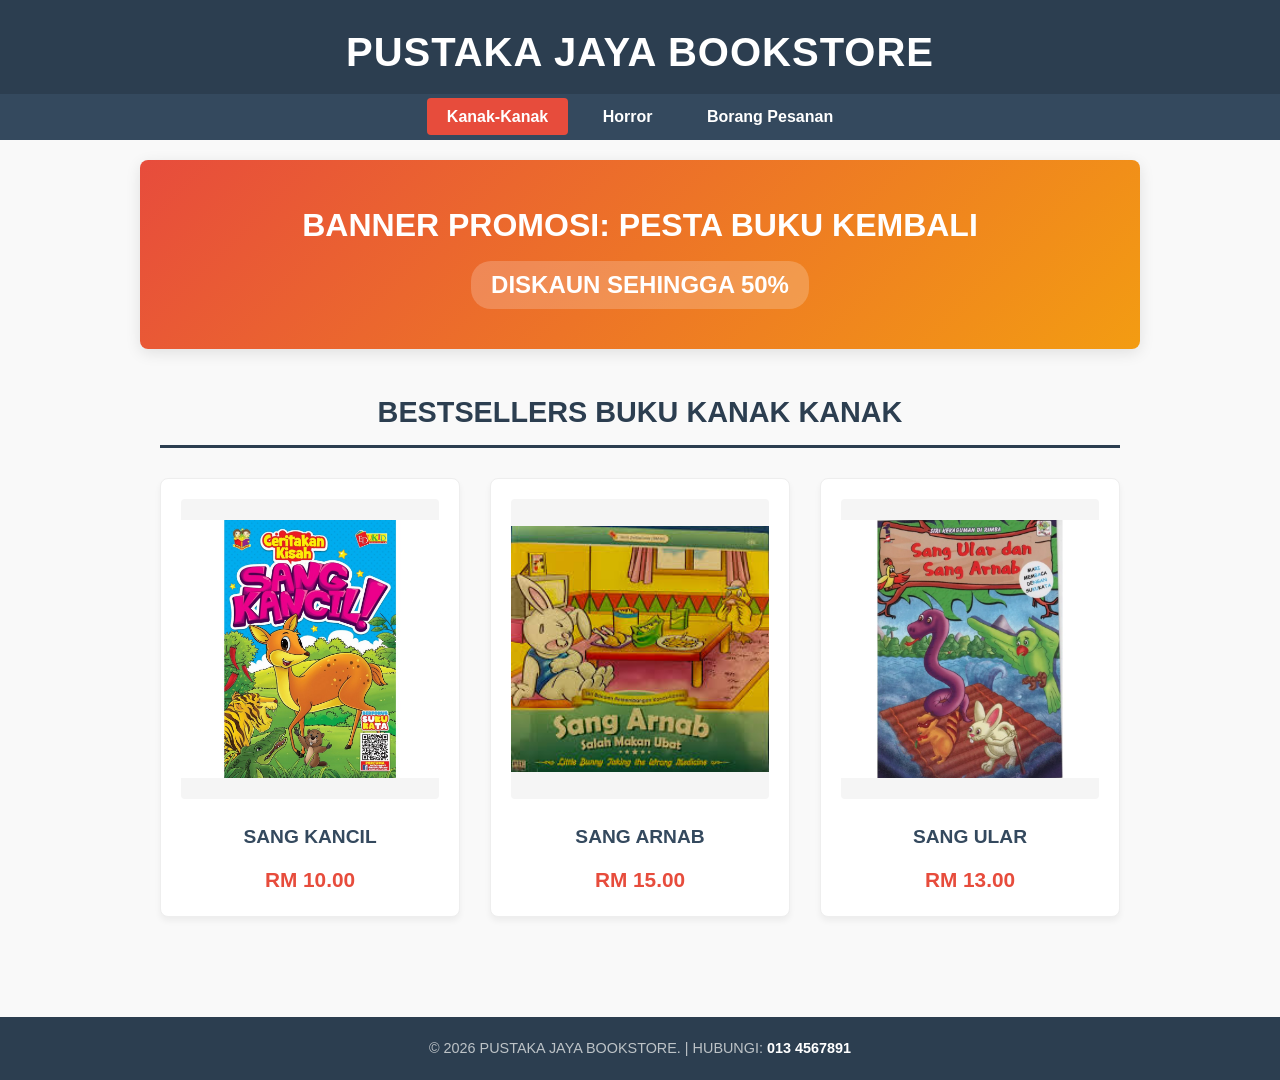
==== index.html @ 4a544de8 "first commit" ====
<!DOCTYPE html>
<html lang="ms">
<head>
    <meta charset="UTF-8">
    <meta name="viewport" content="width=device-width, initial-scale=1.0">
    <title>Pustaka Jaya Bookstore - Buku Kanak-Kanak</title>
    <style>
        * {
            margin: 0;
            padding: 0;
            box-sizing: border-box;
            font-family: 'Segoe UI', Tahoma, Geneva, Verdana, sans-serif;
        }
        body {
            background-color: #f9f9f9;
            color: #333;
            line-height: 1.6;
        }
        header {
            background-color: #2c3e50;
            color: #ffffff;
            text-align: center;
            padding: 20px 10px 10px 10px;
        }
        header h1 {
            font-size: 2.5rem;
            letter-spacing: 1px;
        }
        
        /* CSS Baru untuk Navigation Bar */
        nav {
            background-color: #34495e;
            text-align: center;
            padding: 10px 0;
            margin-bottom: 20px;
        }
        nav a {
            color: white;
            text-decoration: none;
            padding: 10px 20px;
            font-weight: bold;
            font-size: 1rem;
            transition: background 0.3s;
            border-radius: 4px;
            margin: 0 5px;
        }
        nav a:hover, nav a.active {
            background-color: #e74c3c;
        }

        .promo-banner {
            background: linear-gradient(135deg, #e74c3c, #f39c12);
            color: white;
            text-align: center;
            padding: 40px 20px;
            margin: 20px auto;
            max-width: 1000px;
            border-radius: 8px;
            box-shadow: 0 4px 15px rgba(0,0,0,0.1);
        }
        .promo-banner h2 {
            font-size: 2rem;
            margin-bottom: 10px;
            text-transform: uppercase;
        }
        .promo-banner p {
            font-size: 1.5rem;
            font-weight: bold;
            background-color: rgba(255, 255, 255, 0.2);
            display: inline-block;
            padding: 5px 20px;
            border-radius: 20px;
        }
        main {
            max-width: 1000px;
            margin: 0 auto;
            padding: 20px;
        }
        .section-title {
            text-align: center;
            font-size: 1.8rem;
            margin-bottom: 30px;
            color: #2c3e50;
            border-bottom: 3px solid #2c3e50;
            padding-bottom: 10px;
        }
        .book-grid {
            display: grid;
            grid-template-columns: repeat(auto-fit, minmax(250px, 1fr));
            gap: 30px;
            margin-bottom: 40px;
        }
        .book-card {
            background-color: white;
            border-radius: 8px;
            box-shadow: 0 4px 6px rgba(0,0,0,0.05);
            padding: 20px;
            text-align: center;
            transition: transform 0.3s ease;
            border: 1px solid #eee;
        }
        .book-card:hover {
            transform: translateY(-5px);
        }
        .book-cover {
            width: 100%;
            height: 300px;         
            object-fit: contain;   
            background-color: #f5f5f5; 
            border-radius: 4px;
            margin-bottom: 15px;
        }
        .book-title {
            font-size: 1.2rem;
            font-weight: bold;
            margin-bottom: 10px;
            color: #34495e;
            text-transform: uppercase;
        }
        .book-price {
            font-size: 1.3rem;
            color: #e74c3c;
            font-weight: bold;
        }
        footer {
            background-color: #2c3e50;
            color: #bdc3c7;
            text-align: center;
            padding: 20px 10px;
            margin-top: 40px;
            font-size: 0.9rem;
        }
        footer a {
            color: #ffffff;
            text-decoration: none;
            font-weight: bold;
        }
    </style>
</head>
<body>

    <header>
        <h1>PUSTAKA JAYA BOOKSTORE</h1>
    </header>

    <nav>
        <a href="index.html" class="active">Kanak-Kanak</a>
        <a href="menu.html">Horror</a>
        <a href="order.html">Borang Pesanan</a>
    </nav>

    <section class="promo-banner">
        <h2>BANNER PROMOSI: PESTA BUKU KEMBALI</h2>
        <p>DISKAUN SEHINGGA 50%</p>
    </section>

    <main>
        <h3 class="section-title">BESTSELLERS BUKU KANAK KANAK</h3>
        
        <div class="book-grid">
            <a href="page3.html" style="text-decoration: none; color: inherit;">
                <div class="book-card">
                    <img src="buku sang kancil.jpg" alt="Sang Kancil" class="book-cover">
                    <div class="book-title">SANG KANCIL</div>
                    <div class="book-price">RM 10.00</div>
                </div>
            </a>

            <a href="page3.html" style="text-decoration: none; color: inherit;">
                <div class="book-card">
                    <img src="buku sang arnab.jpg" alt="Sang Arnab" class="book-cover">
                    <div class="book-title">SANG ARNAB</div>
                    <div class="book-price">RM 15.00</div>
                </div>
            </a>

            <a href="page3.html" style="text-decoration: none; color: inherit;">
                <div class="book-card">
                    <img src="buku sang ular.webp" alt="Sang Ular" class="book-cover">
                    <div class="book-title">SANG ULAR</div>
                    <div class="book-price">RM 13.00</div>
                </div>
            </a>
        </div>
    </main>

    <footer>
        <p>&copy; 2026 PUSTAKA JAYA BOOKSTORE. | HUBUNGI: <a href="tel:0134567891">013 4567891</a></p>
    </footer>

</body>
</html>
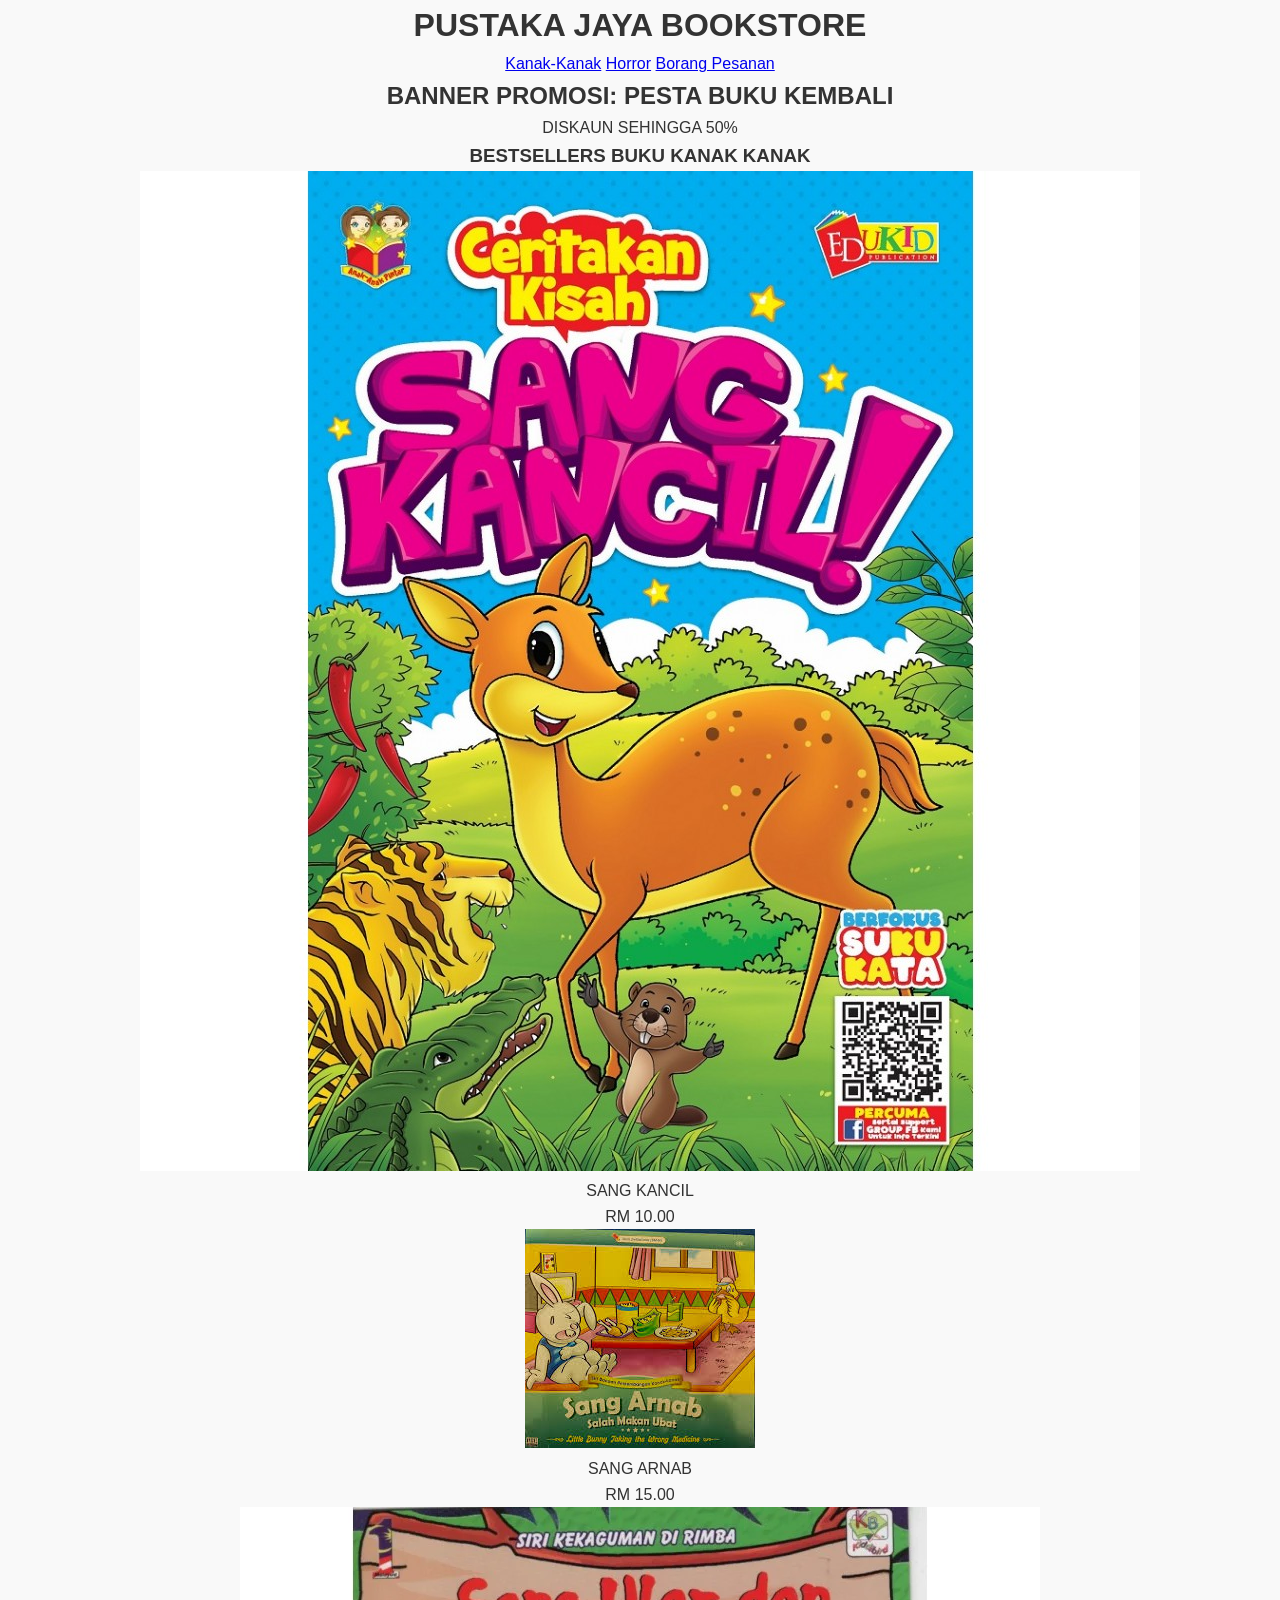
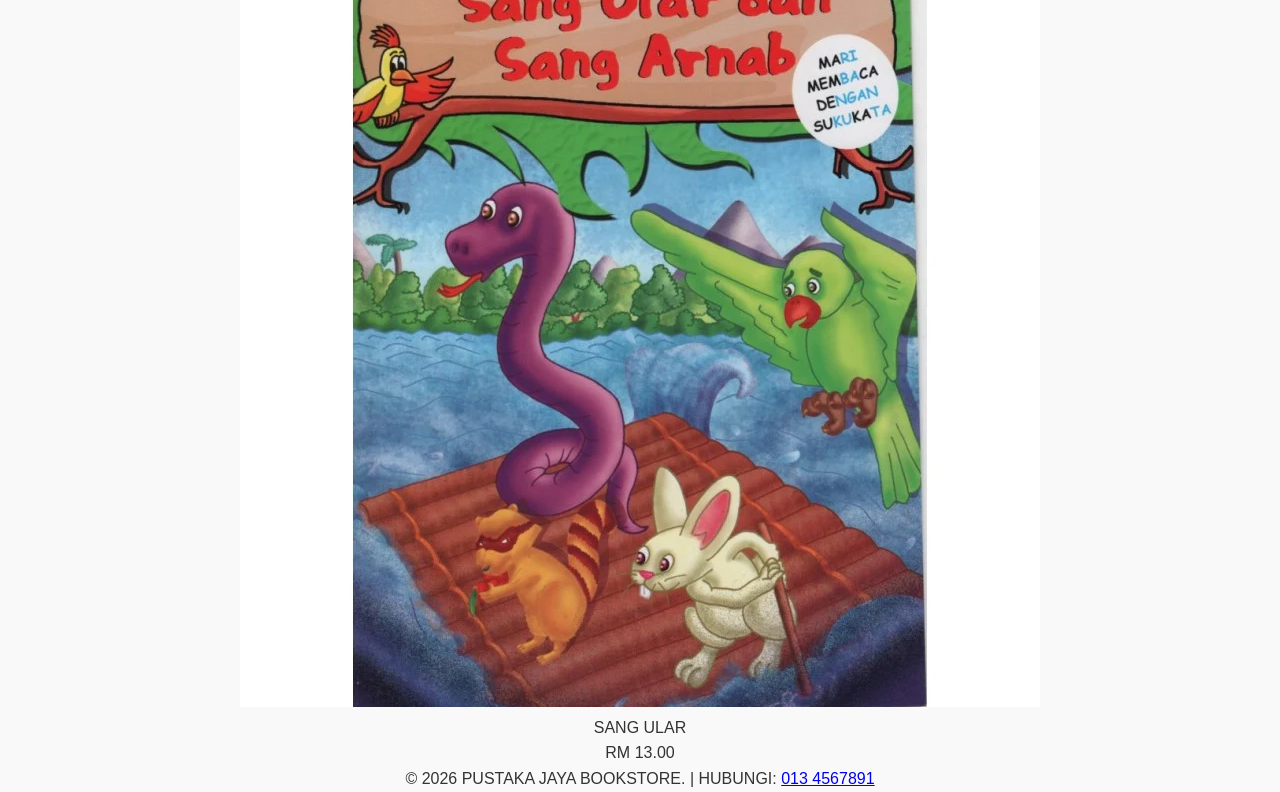
==== commit d2b0a6a0: "correction" ====
--- a/index.html
+++ b/index.html
@@ -4,140 +4,10 @@
     <meta charset="UTF-8">
     <meta name="viewport" content="width=device-width, initial-scale=1.0">
     <title>Pustaka Jaya Bookstore - Buku Kanak-Kanak</title>
-    <style>
-        * {
-            margin: 0;
-            padding: 0;
-            box-sizing: border-box;
-            font-family: 'Segoe UI', Tahoma, Geneva, Verdana, sans-serif;
-        }
-        body {
-            background-color: #f9f9f9;
-            color: #333;
-            line-height: 1.6;
-        }
-        header {
-            background-color: #2c3e50;
-            color: #ffffff;
-            text-align: center;
-            padding: 20px 10px 10px 10px;
-        }
-        header h1 {
-            font-size: 2.5rem;
-            letter-spacing: 1px;
-        }
-        
-        /* CSS Baru untuk Navigation Bar */
-        nav {
-            background-color: #34495e;
-            text-align: center;
-            padding: 10px 0;
-            margin-bottom: 20px;
-        }
-        nav a {
-            color: white;
-            text-decoration: none;
-            padding: 10px 20px;
-            font-weight: bold;
-            font-size: 1rem;
-            transition: background 0.3s;
-            border-radius: 4px;
-            margin: 0 5px;
-        }
-        nav a:hover, nav a.active {
-            background-color: #e74c3c;
-        }
-
-        .promo-banner {
-            background: linear-gradient(135deg, #e74c3c, #f39c12);
-            color: white;
-            text-align: center;
-            padding: 40px 20px;
-            margin: 20px auto;
-            max-width: 1000px;
-            border-radius: 8px;
-            box-shadow: 0 4px 15px rgba(0,0,0,0.1);
-        }
-        .promo-banner h2 {
-            font-size: 2rem;
-            margin-bottom: 10px;
-            text-transform: uppercase;
-        }
-        .promo-banner p {
-            font-size: 1.5rem;
-            font-weight: bold;
-            background-color: rgba(255, 255, 255, 0.2);
-            display: inline-block;
-            padding: 5px 20px;
-            border-radius: 20px;
-        }
-        main {
-            max-width: 1000px;
-            margin: 0 auto;
-            padding: 20px;
-        }
-        .section-title {
-            text-align: center;
-            font-size: 1.8rem;
-            margin-bottom: 30px;
-            color: #2c3e50;
-            border-bottom: 3px solid #2c3e50;
-            padding-bottom: 10px;
-        }
-        .book-grid {
-            display: grid;
-            grid-template-columns: repeat(auto-fit, minmax(250px, 1fr));
-            gap: 30px;
-            margin-bottom: 40px;
-        }
-        .book-card {
-            background-color: white;
-            border-radius: 8px;
-            box-shadow: 0 4px 6px rgba(0,0,0,0.05);
-            padding: 20px;
-            text-align: center;
-            transition: transform 0.3s ease;
-            border: 1px solid #eee;
-        }
-        .book-card:hover {
-            transform: translateY(-5px);
-        }
-        .book-cover {
-            width: 100%;
-            height: 300px;         
-            object-fit: contain;   
-            background-color: #f5f5f5; 
-            border-radius: 4px;
-            margin-bottom: 15px;
-        }
-        .book-title {
-            font-size: 1.2rem;
-            font-weight: bold;
-            margin-bottom: 10px;
-            color: #34495e;
-            text-transform: uppercase;
-        }
-        .book-price {
-            font-size: 1.3rem;
-            color: #e74c3c;
-            font-weight: bold;
-        }
-        footer {
-            background-color: #2c3e50;
-            color: #bdc3c7;
-            text-align: center;
-            padding: 20px 10px;
-            margin-top: 40px;
-            font-size: 0.9rem;
-        }
-        footer a {
-            color: #ffffff;
-            text-decoration: none;
-            font-weight: bold;
-        }
-    </style>
+    
+    <link rel="stylesheet" href="style.css">
 </head>
-<body>
+<body class="body">
 
     <header>
         <h1>PUSTAKA JAYA BOOKSTORE</h1>
@@ -160,7 +30,7 @@
         <div class="book-grid">
             <a href="page3.html" style="text-decoration: none; color: inherit;">
                 <div class="book-card">
-                    <img src="buku sang kancil.jpg" alt="Sang Kancil" class="book-cover">
+                    <img src="images/buku sang kancil.jpg" alt="Sang Kancil" class="book-cover">
                     <div class="book-title">SANG KANCIL</div>
                     <div class="book-price">RM 10.00</div>
                 </div>
@@ -168,7 +38,7 @@
 
             <a href="page3.html" style="text-decoration: none; color: inherit;">
                 <div class="book-card">
-                    <img src="buku sang arnab.jpg" alt="Sang Arnab" class="book-cover">
+                    <img src="images/buku sang arnab.jpg" alt="Sang Arnab" class="book-cover">
                     <div class="book-title">SANG ARNAB</div>
                     <div class="book-price">RM 15.00</div>
                 </div>
@@ -176,7 +46,7 @@
 
             <a href="page3.html" style="text-decoration: none; color: inherit;">
                 <div class="book-card">
-                    <img src="buku sang ular.webp" alt="Sang Ular" class="book-cover">
+                    <img src="images/buku sang ular.webp" alt="Sang Ular" class="book-cover">
                     <div class="book-title">SANG ULAR</div>
                     <div class="book-price">RM 13.00</div>
                 </div>
--- a/style.css
+++ b/style.css
@@ -0,0 +1,163 @@
+* {
+    margin: 0;
+    padding: 0;
+    box-sizing: border-box;
+    font-family: 'Segoe UI', Tahoma, Geneva, Verdana, sans-serif;
+}
+
+.body {
+    background-color: #f9f9f9;
+    color: #333;
+    line-height: 1.6;
+    text-align: center; 
+}
+
+
+.main-header {
+    background-color: #1b5da0;
+    color: #ffffff;
+    text-align: center; 
+    padding: 20px 10px 10px 10px;
+    width: 100%;
+}
+
+.header-title {
+    font-size: 2.5rem;
+    letter-spacing: 1px;
+}
+        
+
+.navigation-bar {
+    background-color: #34495e;
+    padding: 10px 0;
+    margin-bottom: 20px;
+    width: 100%;
+    display: flex;           
+    justify-content: center; 
+    align-items: center;
+}
+
+.nav-link {
+    color: white;
+    text-decoration: none;
+    padding: 10px 20px;
+    font-weight: bold;
+    font-size: 1rem;
+    transition: background 0.3s;
+    border-radius: 4px;
+    margin: 0 5px;
+    display: inline-block; 
+
+.nav-link:hover, .nav-link.active {
+    background-color: #88666a;
+}
+
+
+.promo-banner {
+    background: linear-gradient(135deg, #a56a43, #350f20);
+    color: white;
+    text-align: center;
+    padding: 40px 20px;
+    margin: 20px auto;
+    max-width: 1000px;
+    border-radius: 8px;
+    box-shadow: 0 4px 15px rgba(112, 13, 13, 0.1);
+}
+
+.promo-banner h2 {
+    font-size: 2rem;
+    margin-bottom: 10px;
+    text-transform: uppercase;
+}
+
+.promo-banner p {
+    font-size: 1.5rem;
+    font-weight: bold;
+    background-color: rgba(255, 255, 255, 0.2);
+    display: inline-block;
+    padding: 5px 20px;
+    border-radius: 20px;
+}
+
+
+.main-content {
+    max-width: 1000px;
+    margin: 0 auto;
+    padding: 20px;
+    text-align: center; 
+}
+
+.section-title {
+    text-align: center;
+    font-size: 1.8rem;
+    margin-bottom: 30px;
+    color: #2c3e50;
+    border-bottom: 3px solid #2c3e50;
+    padding-bottom: 10px;
+}
+
+
+.book-grid {
+    display: grid;
+    grid-template-columns: repeat(auto-fit, minmax(250px, 1fr));
+    gap: 30px;
+    margin-bottom: 40px;
+    justify-content: center; 
+    justify-items: center;  
+}
+
+.book-card {
+    background-color: rgb(199, 151, 124);
+    border-radius: 8px;
+    box-shadow: 0 4px 6px rgba(226, 217, 217, 0.05);
+    padding: 20px;
+    text-align: center;
+    transition: transform 0.3s ease;
+    border: 1px solid #eee;
+    width: 100%;
+    max-width: 280px; 
+}
+
+.book-card:hover {
+    transform: translateY(-5px);
+}
+
+.book-cover {
+    width: 150px;         
+    height: 220px;        
+    object-fit: cover;    
+    background-color: #f5f5f5; 
+    border-radius: 4px;
+    margin-bottom: 15px;
+    display: inline-block; 
+}
+
+.book-title {
+    font-size: 1.2rem;
+    font-weight: bold;
+    margin-bottom: 10px;
+    color: #010202;
+    text-transform: uppercase;
+}
+
+.book-price {
+    font-size: 1.3rem;
+    color: #e61700;
+    font-weight: bold;
+}
+
+.main-footer {
+    background-color: #2c3e50;
+    color: #bdc3c7;
+    text-align: center; 
+    padding: 20px 10px;
+    margin-top: 40px;
+    font-size: 0.9rem;
+    width: 100%;
+}
+
+.footer-link {
+    color: #ffffff;
+    text-decoration: none;
+    font-weight: bold;
+}
